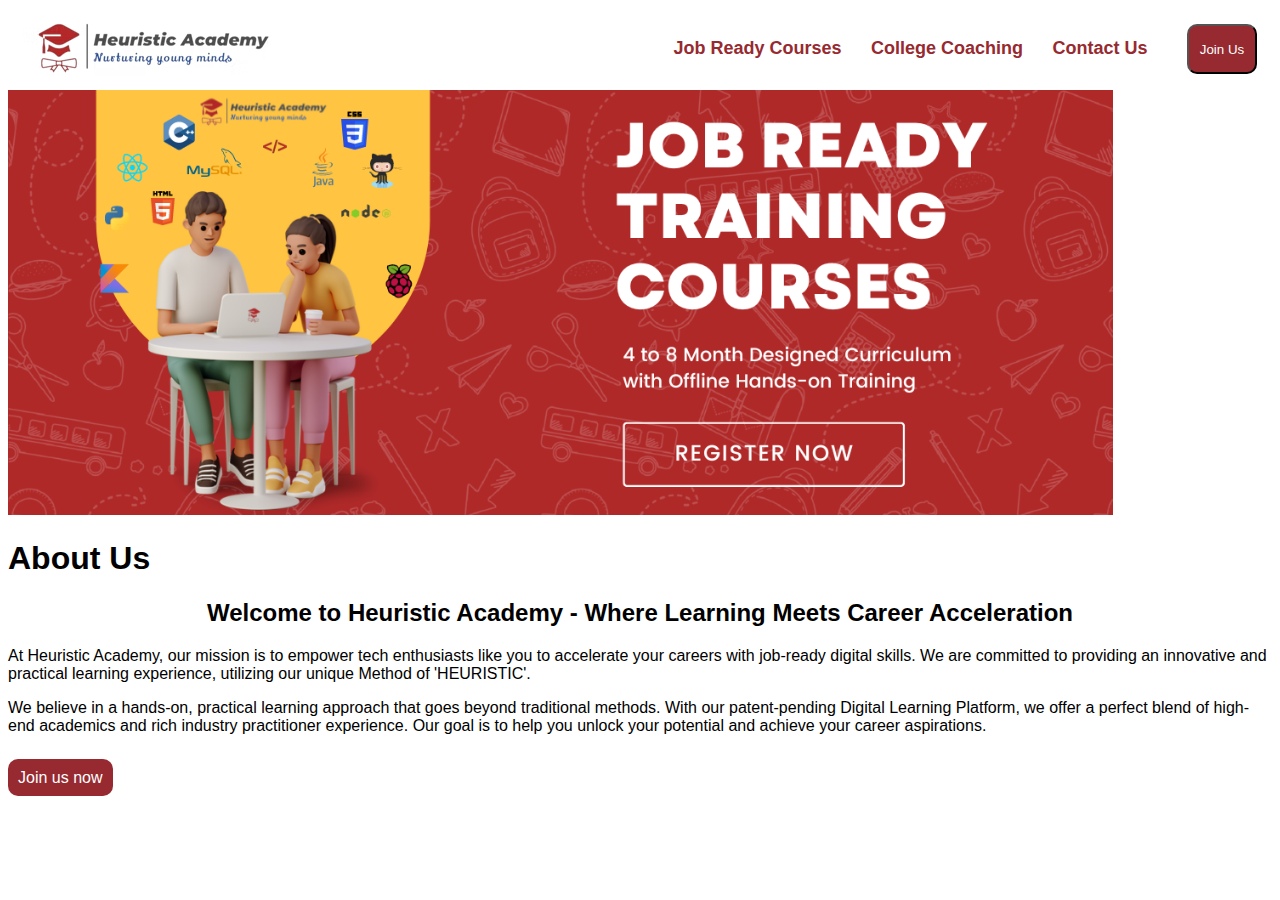
==== index.html @ fd6775c0 "..." ====
<!DOCTYPE html>
<html lang="en">
<head>
    <meta charset="UTF-8">
    <meta name="viewport" content="width=device-width, initial-scale=1.0">
    <title>Academy web page</title>
    <link rel="stylesheet" href="./style.css">

</head>
<body>
<nav class="navbar">
<div class="navdiv">
    <div class="logo"> <img src="./img/img3.avif"></div> 
    <ul>
        <li> <a href="./courses.html" > Job ready courses</a></li>
        <li> <a href="./coaching.html"> College coaching </a></li>
        <li> <a href="./contact.html"> Contact Us</a></li>
        <button><a href="#">Join Us</a></button>
    </ul>

</div>
</nav> 
<img src="./img/bgimg.png" class="bg">
<div class="fonts">
<h1>About Us</h1>
<h2 class="heading"> Welcome to Heuristic Academy - Where Learning Meets Career Acceleration</h2>
<p>At Heuristic Academy, our mission is to empower tech enthusiasts like you to accelerate your careers with job-ready digital skills. We are committed to providing an innovative and practical learning experience, utilizing our unique Method of 'HEURISTIC'.</p>
<p>We believe in a hands-on, practical learning approach that goes beyond traditional methods. With our patent-pending Digital Learning Platform, we offer a perfect blend of high-end academics and rich industry practitioner experience. Our goal is to help you unlock your potential and achieve your career aspirations.</p>
<br>
<buton class="button"><a href="#">Join us now</a></buton>
</div>
</body>
</html>
---- style.css ----
*{
    text-decoration: none;
   
}
.navbar{
    font-family: 'Gill Sans', 'Gill Sans MT', Calibri, 'Trebuchet MS', sans-serif;
    padding-right: 15px;
    padding-left: 15px;
    /*border: 1px solid #962a30;*/
    text-transform: capitalize;
    

}
.navdiv{
    display: flex;
    align-items: center;
    justify-content: space-between;
}

li{
    list-style: none;
    display: inline-block;

}
li a{
    color :#962a30 !important;
    font-size: 18px;
    font-weight: bold;
    margin-right: 25px;

}
button{
    margin-left: 10px;
    border-radius: 10px;
    padding: 10px;
    width: 70px;
    height: 50px;
    background-color: #962a30;
}
button a{
    color:white;
    
}
.bg{
    width: 1105px;
}
.fonts{
font-family: 'Gill Sans', 'Gill Sans MT', Calibri, 'Trebuchet MS', sans-serif;    
}

.heading{
    text-align: center;
}
.button{
    border-radius: 10px;
    padding: 10px;
    width: 70px;
    height: 50px;
    background-color: #962a30;
    
}    
.button a{
    color: white;
}
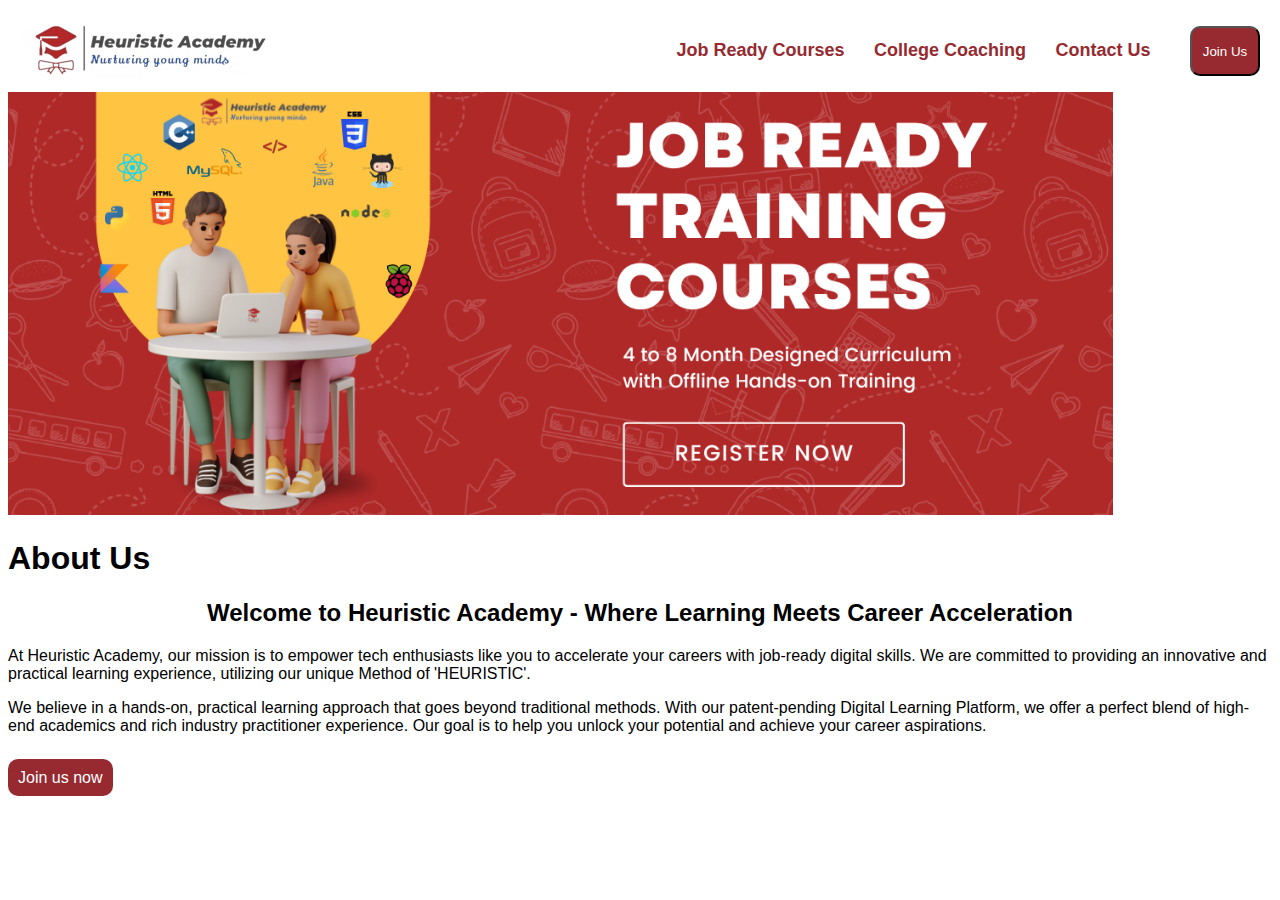
==== commit 0fac02b6: "done" ====
--- a/index.html
+++ b/index.html
@@ -15,7 +15,7 @@
         <li> <a href="./courses.html" > Job ready courses</a></li>
         <li> <a href="./coaching.html"> College coaching </a></li>
         <li> <a href="./contact.html"> Contact Us</a></li>
-        <button><a href="#">Join Us</a></button>
+        <button><a href="./joinus.html">Join Us</a></button>
     </ul>
 
 </div>
@@ -29,5 +29,6 @@
 <br>
 <buton class="button"><a href="#">Join us now</a></buton>
 </div>
+
 </body>
 </html>--- a/style.css
+++ b/style.css
@@ -4,10 +4,15 @@
 }
 .navbar{
     font-family: 'Gill Sans', 'Gill Sans MT', Calibri, 'Trebuchet MS', sans-serif;
-    padding-right: 15px;
-    padding-left: 15px;
+    padding-right: 12px;
+    padding-left: 12px;
     /*border: 1px solid #962a30;*/
     text-transform: capitalize;
+    position:sticky;
+    top: 10px;
+    background-color: white;
+    
+    
     
 
 }
@@ -15,6 +20,8 @@
     display: flex;
     align-items: center;
     justify-content: space-between;
+    
+    
 }
 
 li{
@@ -62,3 +69,32 @@
 .button a{
     color: white;
 }
+.heading2{
+    background-color: #962a30;
+    color: white;
+    text-align: center;
+    text-transform: capitalize;
+    padding: 50px;
+    font-family: 'Gill Sans', 'Gill Sans MT', Calibri, 'Trebuchet MS', sans-serif;
+}
+.h2{
+    font-family: 'Gill Sans', 'Gill Sans MT', Calibri, 'Trebuchet MS', sans-serif;
+  
+}
+.form{
+    font-family: 'Gill Sans', 'Gill Sans MT', Calibri, 'Trebuchet MS', sans-serif;
+    font-size: larger;
+
+}
+.btn{
+    width: 30%;
+    color:#962a30;
+    height: 10%;
+    background-color: white;
+    border: 1px solid #962a30;
+    font-family: 'Gill Sans', 'Gill Sans MT', Calibri, 'Trebuchet MS', sans-serif;
+    
+
+}
+
+  
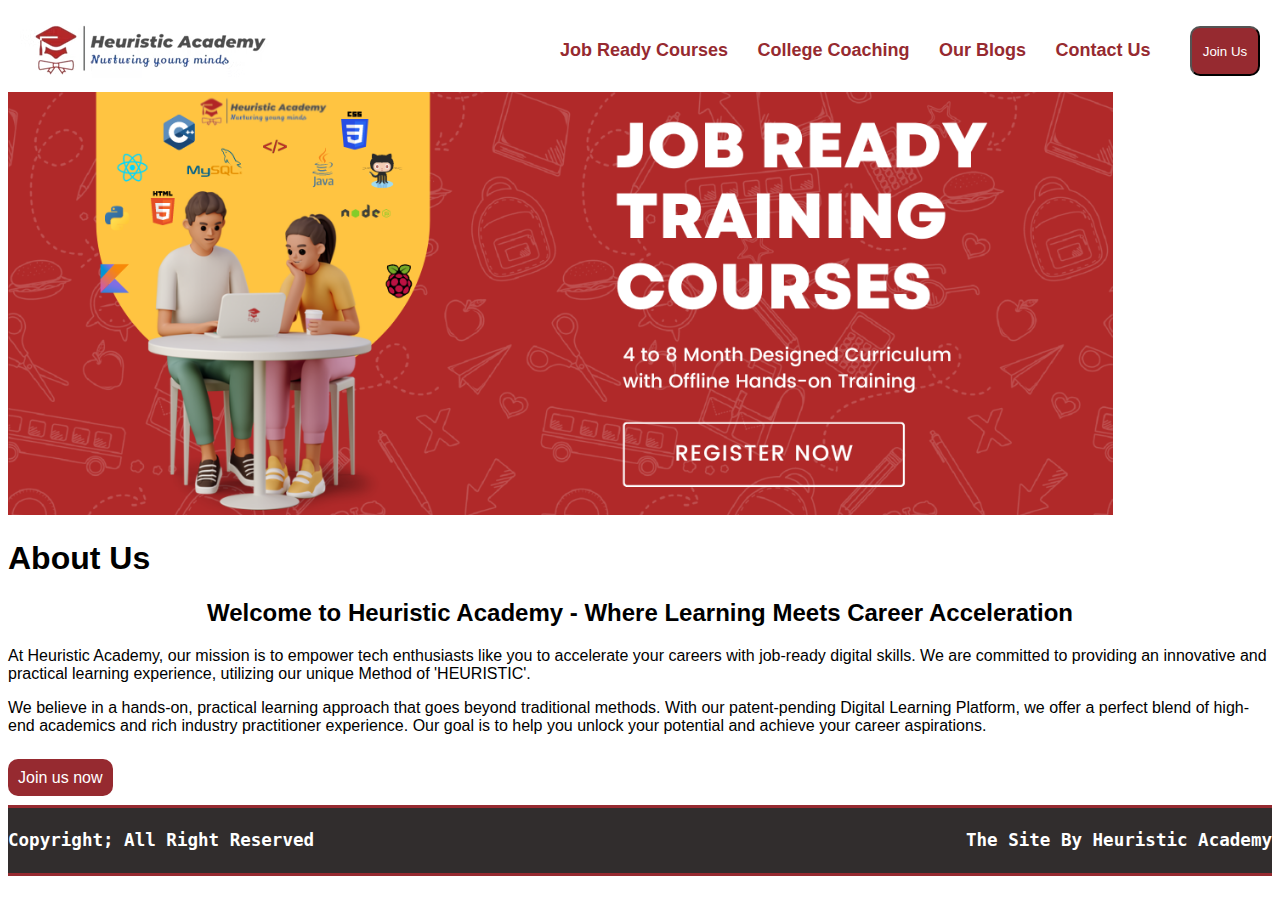
==== commit 3413a910: "done" ====
--- a/index.html
+++ b/index.html
@@ -14,7 +14,8 @@
     <ul>
         <li> <a href="./courses.html" > Job ready courses</a></li>
         <li> <a href="./coaching.html"> College coaching </a></li>
-        <li> <a href="./contact.html"> Contact Us</a></li>
+        <li> <a href="#">Our Blogs </a></li>
+         <li> <a href="./contact.html"> Contact Us</a></li>
         <button><a href="./joinus.html">Join Us</a></button>
     </ul>
 
@@ -29,6 +30,11 @@
 <br>
 <buton class="button"><a href="#">Join us now</a></buton>
 </div>
+<br>
+<footer>
+    <h3> Copyright; All Right Reserved </h3>
+    <h3>The Site By Heuristic Academy</h3>
+</footer>
 
 </body>
 </html>--- a/style.css
+++ b/style.css
@@ -96,5 +96,22 @@
     
 
 }
+footer{
+    background-color:rgb(49, 45, 45);
+    color: #fff;
+    width: 100%;
+    font-size: 15px;
+    padding: 5px 0;
+}
+footer{
+    display: flex;
+    align-items: center;
+    justify-content: space-between;
+    border-top: 3px solid #962a30;
+    border-bottom: 3px solid #962a30;
+    font-family: monospace;
+    
+
+}
 
   
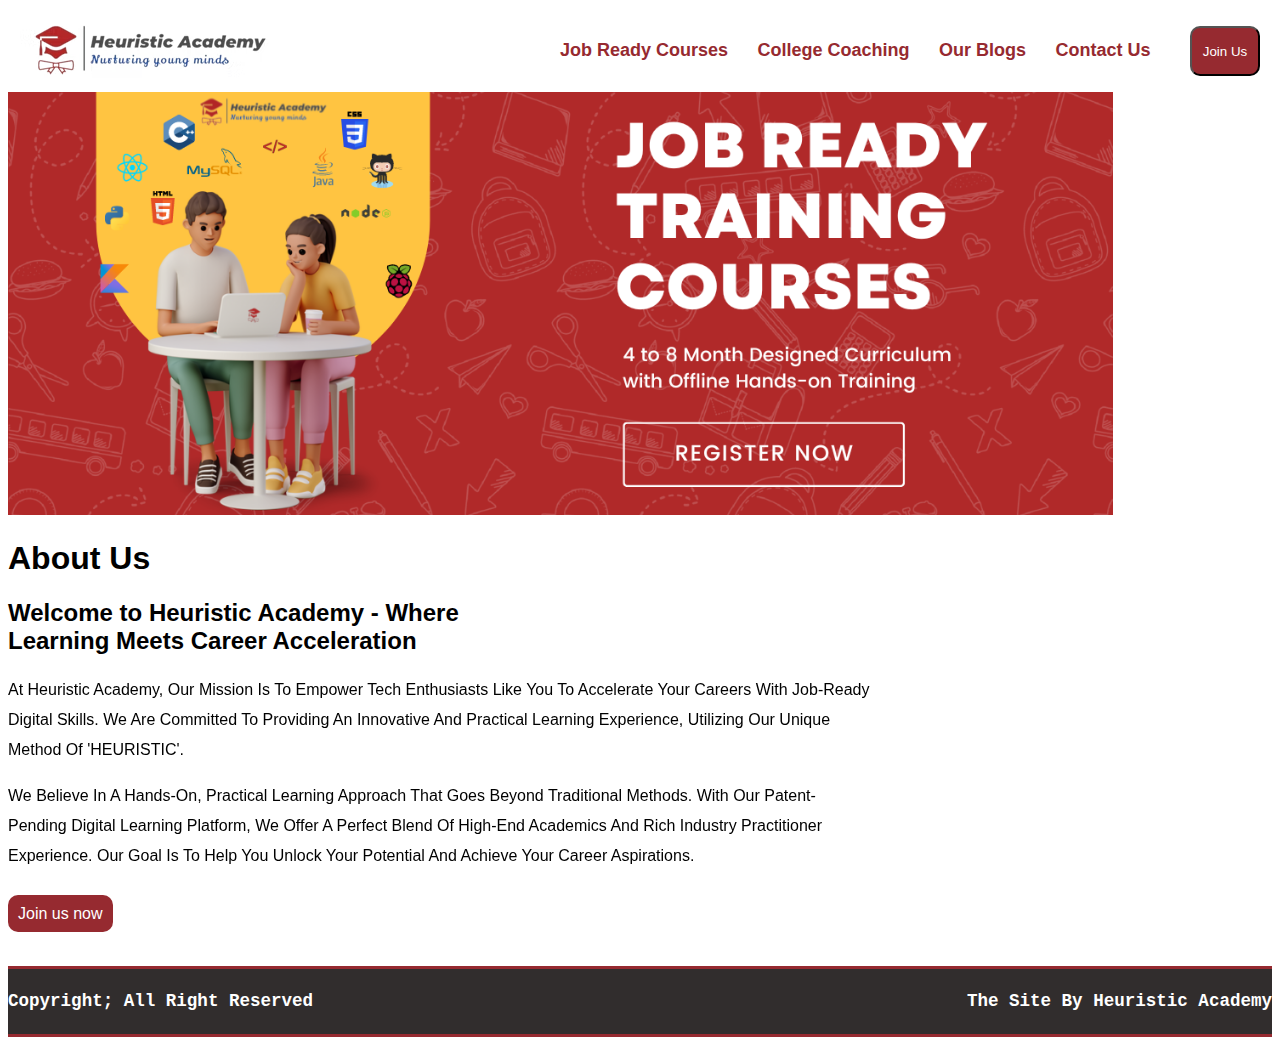
==== commit 14d4f814: "done" ====
--- a/index.html
+++ b/index.html
@@ -23,11 +23,18 @@
 </nav> 
 <img src="./img/bgimg.png" class="bg">
 <div class="fonts">
+    <section class="paragraph">
 <h1>About Us</h1>
-<h2 class="heading"> Welcome to Heuristic Academy - Where Learning Meets Career Acceleration</h2>
+<section></section>
+<h2 class="heading"> Welcome to Heuristic Academy - Where <br>
+     Learning Meets Career Acceleration</h2>
+     <iframe width="400" height="290" src="https://www.youtube.com/embed/ZmP6axSOzOU?si=OJUAdwJSqH9Y7tgc" title="YouTube video player" frameborder="0" allow="accelerometer; autoplay; clipboard-write; encrypted-media; gyroscope; picture-in-picture; web-share" referrerpolicy="strict-origin-when-cross-origin" allowfullscreen></iframe>
+
 <p>At Heuristic Academy, our mission is to empower tech enthusiasts like you to accelerate your careers with job-ready digital skills. We are committed to providing an innovative and practical learning experience, utilizing our unique Method of 'HEURISTIC'.</p>
 <p>We believe in a hands-on, practical learning approach that goes beyond traditional methods. With our patent-pending Digital Learning Platform, we offer a perfect blend of high-end academics and rich industry practitioner experience. Our goal is to help you unlock your potential and achieve your career aspirations.</p>
 <br>
+</section>
+
 <buton class="button"><a href="#">Join us now</a></buton>
 </div>
 <br>
--- a/style.css
+++ b/style.css
@@ -11,6 +11,7 @@
     position:sticky;
     top: 10px;
     background-color: white;
+    
     
     
     
@@ -56,7 +57,8 @@
 }
 
 .heading{
-    text-align: center;
+   font-family: 'Gill Sans', 'Gill Sans MT', Calibri, 'Trebuchet MS', sans-serif;
+
 }
 .button{
     border-radius: 10px;
@@ -79,8 +81,25 @@
 }
 .h2{
     font-family: 'Gill Sans', 'Gill Sans MT', Calibri, 'Trebuchet MS', sans-serif;
-  
+
+   
+
+
 }
+p{
+position: relative;
+text-transform: capitalize;
+line-height: 30px;
+width: 70%;
+font-family: 'Gill Sans', 'Gill Sans MT', Calibri, 'Trebuchet MS', sans-serif;
+}
+iframe{
+    position: relative;
+    float: right;
+    margin-top: 1px;
+ 
+}
+
 .form{
     font-family: 'Gill Sans', 'Gill Sans MT', Calibri, 'Trebuchet MS', sans-serif;
     font-size: larger;
@@ -102,6 +121,7 @@
     width: 100%;
     font-size: 15px;
     padding: 5px 0;
+
 }
 footer{
     display: flex;
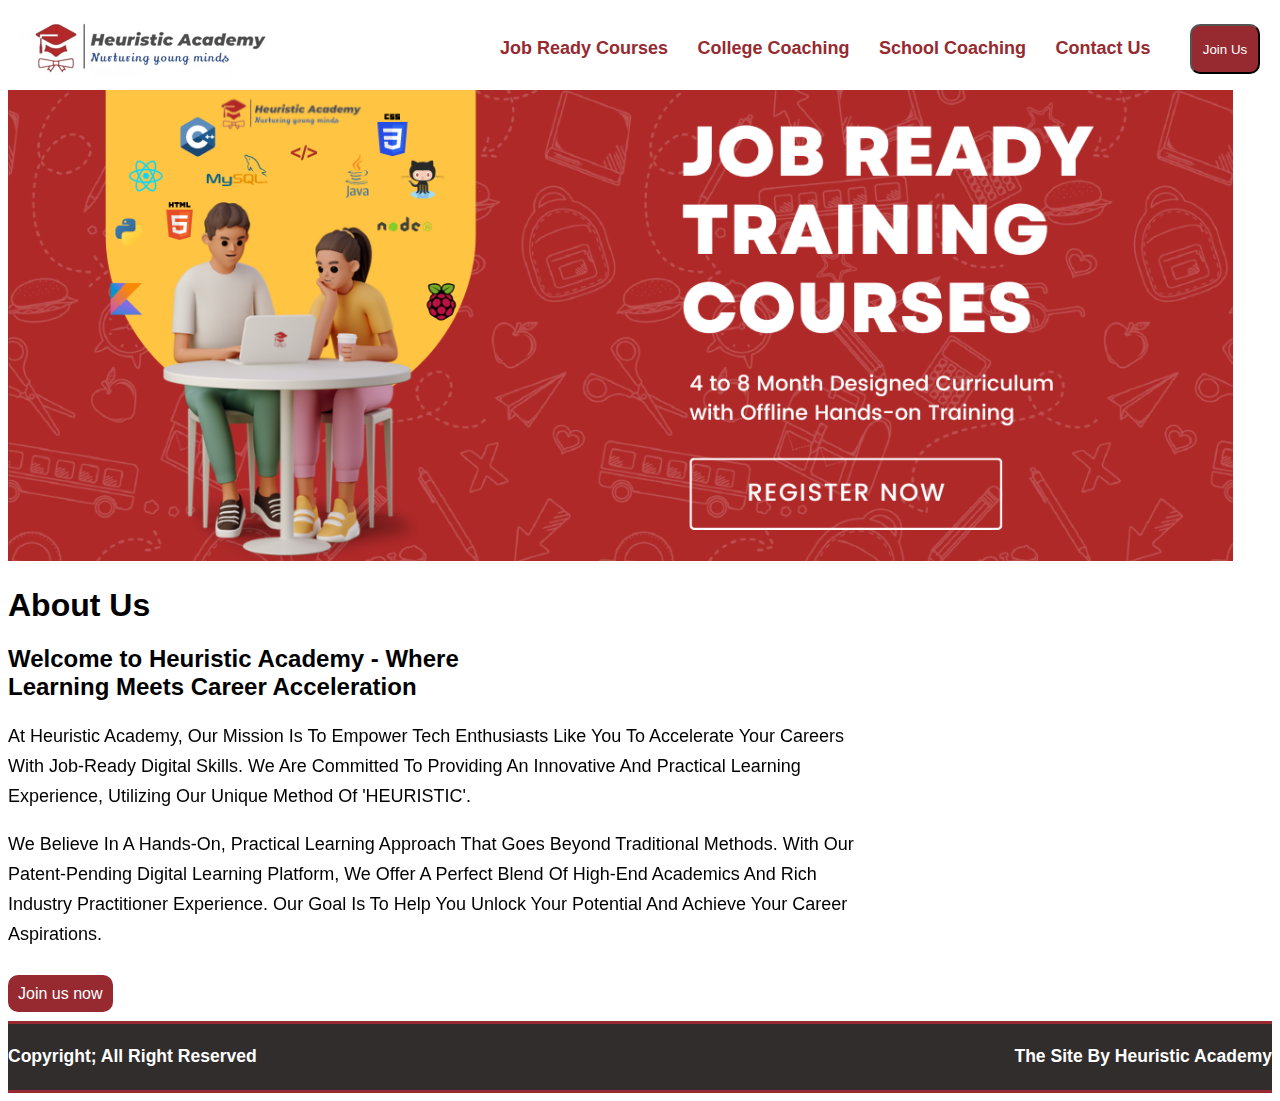
==== commit d721387f: "done" ====
--- a/index.html
+++ b/index.html
@@ -14,18 +14,18 @@
     <ul>
         <li> <a href="./courses.html" > Job ready courses</a></li>
         <li> <a href="./coaching.html"> College coaching </a></li>
-        <li> <a href="#">Our Blogs </a></li>
+        <li> <a href="#">School coaching </a></li>
          <li> <a href="./contact.html"> Contact Us</a></li>
         <button><a href="./joinus.html">Join Us</a></button>
     </ul>
 
 </div>
 </nav> 
-<img src="./img/bgimg.png" class="bg">
+<img  src="./img/bgimg.png" class="bg">
 <div class="fonts">
     <section class="paragraph">
 <h1>About Us</h1>
-<section></section>
+
 <h2 class="heading"> Welcome to Heuristic Academy - Where <br>
      Learning Meets Career Acceleration</h2>
      <iframe width="400" height="290" src="https://www.youtube.com/embed/ZmP6axSOzOU?si=OJUAdwJSqH9Y7tgc" title="YouTube video player" frameborder="0" allow="accelerometer; autoplay; clipboard-write; encrypted-media; gyroscope; picture-in-picture; web-share" referrerpolicy="strict-origin-when-cross-origin" allowfullscreen></iframe>
@@ -35,7 +35,7 @@
 <br>
 </section>
 
-<buton class="button"><a href="#">Join us now</a></buton>
+<buton class="button1"><a href="#">Join us now</a></buton>
 </div>
 <br>
 <footer>
--- a/style.css
+++ b/style.css
@@ -9,20 +9,12 @@
     /*border: 1px solid #962a30;*/
     text-transform: capitalize;
     position:sticky;
-    top: 10px;
     background-color: white;
-    
-    
-    
-    
-
 }
 .navdiv{
     display: flex;
     align-items: center;
     justify-content: space-between;
-    
-    
 }
 
 li{
@@ -35,7 +27,6 @@
     font-size: 18px;
     font-weight: bold;
     margin-right: 25px;
-
 }
 button{
     margin-left: 10px;
@@ -47,11 +38,14 @@
 }
 button a{
     color:white;
-    
+        
+    }
+
+.bg{
+    width: 1225px;
+
 }
-.bg{
-    width: 1105px;
-}
+
 .fonts{
 font-family: 'Gill Sans', 'Gill Sans MT', Calibri, 'Trebuchet MS', sans-serif;    
 }
@@ -60,17 +54,20 @@
    font-family: 'Gill Sans', 'Gill Sans MT', Calibri, 'Trebuchet MS', sans-serif;
 
 }
-.button{
+
+.button1{
     border-radius: 10px;
     padding: 10px;
     width: 70px;
     height: 50px;
     background-color: #962a30;
     
+    
 }    
-.button a{
+.button1 a{
     color: white;
 }
+
 .heading2{
     background-color: #962a30;
     color: white;
@@ -79,20 +76,21 @@
     padding: 50px;
     font-family: 'Gill Sans', 'Gill Sans MT', Calibri, 'Trebuchet MS', sans-serif;
 }
+
 .h2{
     font-family: 'Gill Sans', 'Gill Sans MT', Calibri, 'Trebuchet MS', sans-serif;
 
-   
+}
 
-
-}
 p{
 position: relative;
 text-transform: capitalize;
 line-height: 30px;
 width: 70%;
 font-family: 'Gill Sans', 'Gill Sans MT', Calibri, 'Trebuchet MS', sans-serif;
+font-size: large;
 }
+
 iframe{
     position: relative;
     float: right;
@@ -105,6 +103,7 @@
     font-size: larger;
 
 }
+
 .btn{
     width: 30%;
     color:#962a30;
@@ -113,8 +112,8 @@
     border: 1px solid #962a30;
     font-family: 'Gill Sans', 'Gill Sans MT', Calibri, 'Trebuchet MS', sans-serif;
     
+}
 
-}
 footer{
     background-color:rgb(49, 45, 45);
     color: #fff;
@@ -129,9 +128,47 @@
     justify-content: space-between;
     border-top: 3px solid #962a30;
     border-bottom: 3px solid #962a30;
-    font-family: monospace;
+    font-family:'Gill Sans', 'Gill Sans MT', Calibri, 'Trebuchet MS', sans-serif;
+    }
+@media screen and ( max-width:600px) {
+
+button{
     
+    border-radius: 10px;
+    padding: 5px;
+    width: 40px;
+    height: 30px;
+    
+}
+
+
+.bg{
+    width: 100%;
+    height: 200px;
+    max-width: 100%;
+}
+iframe{
+    position: relative;
+    float: right;
+    margin-top: 1px;
+    width: 200px;
+    height: 200px;
+ 
+}
+
 
 }
 
+
+
   
+    
+}
+
+    
+    
+        
+        
+
+
+  
